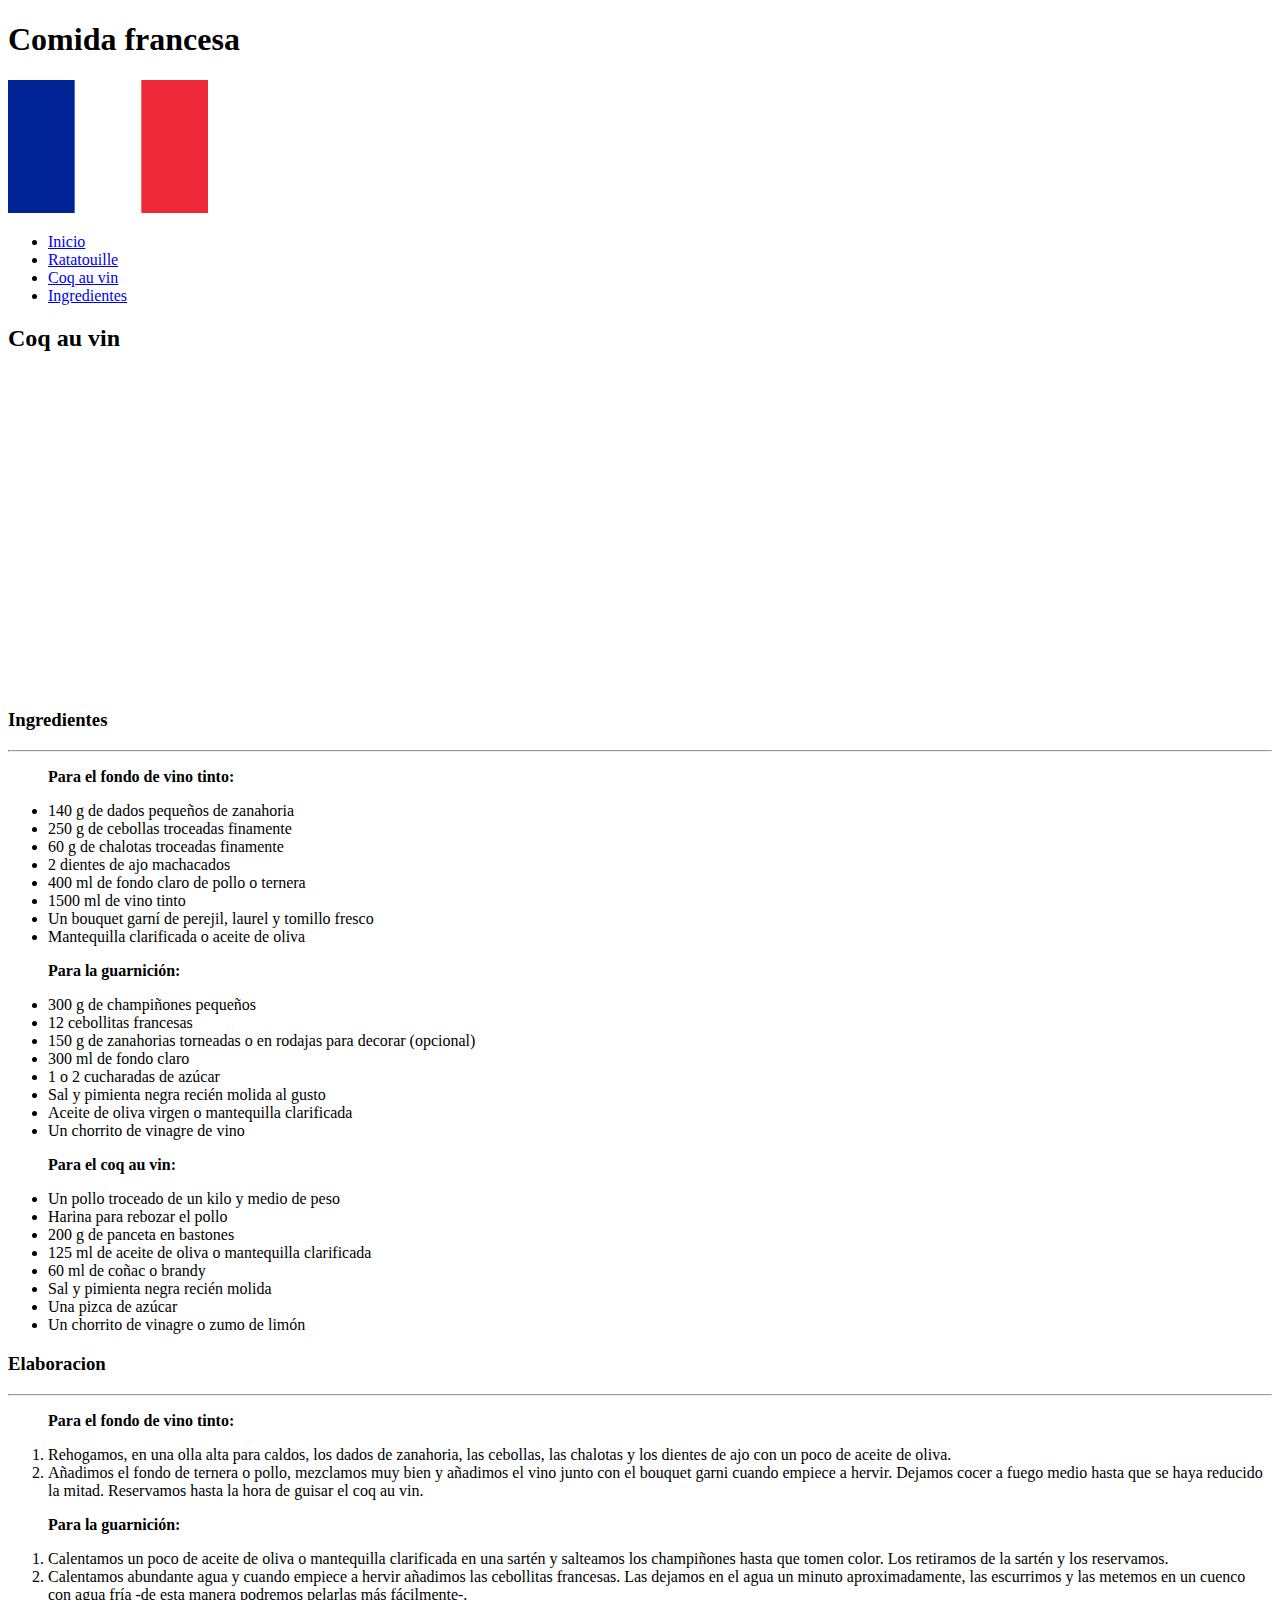
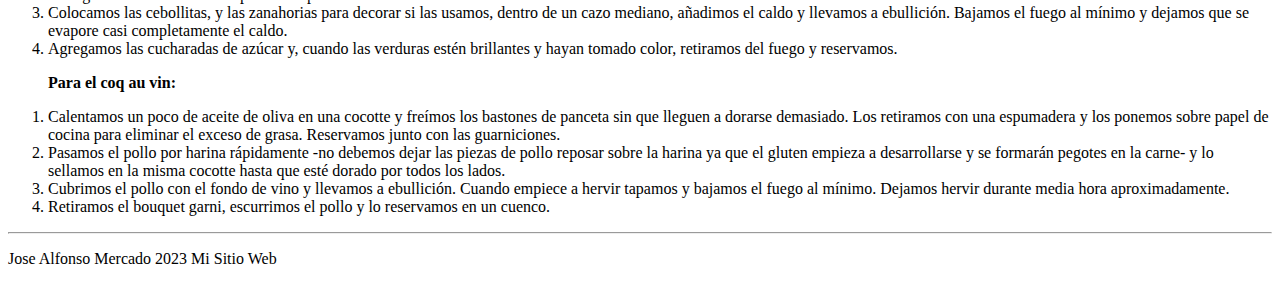
==== src/Coq_au_vin.html @ 152d6850 "Agregando archivos necesarios" ====
<!DOCTYPE html>
<html>
<head>
    <meta charset="UTF-8">
    <meta name="viewport" content="width=device-width, initial-scale=1.0">
    <title>Comida frencesa</title>
</head>
<body>
    <header>
        <h1>Comida francesa</h1>
        <img src="../img/bandera.png" alt="Bandera de Francia">
        <nav>
            <ul>
                <li><a href="../index.html">Inicio</a></li>
                <li><a href="ratatouille.html">Ratatouille</a></li>
                <li><a href="Coq_au_vin.html">Coq au vin</a></li>
                <li><a href="#ingredientes">Ingredientes</a></li>
            </ul>
        </nav>
    </header>
    
    <main>
        <h2>Coq au vin</h2>
        <iframe 
        width="560" 
        height="315" 
        src="https://www.youtube.com/embed/hJswLfXL_GA?si=GSFsA9NvV0Jy1bdf" 
        title="YouTube video player" 
        frameborder="0" 
        allow="accelerometer; autoplay; clipboard-write; encrypted-media; gyroscope; picture-in-picture; web-share" 
        allowfullscreen>
    </iframe>
    <h3 id="ingredientes">Ingredientes</h3>
    <hr>
    <ul>
        <p><b>Para el fondo de vino tinto:</b></p>
        <li>140 g de dados pequeños de zanahoria</li>
        <li>250 g de cebollas troceadas finamente</li>
        <li>60 g de chalotas troceadas finamente</li>
        <li>2 dientes de ajo machacados</li>
        <li>400 ml de fondo claro de pollo o ternera</li>
        <li>1500 ml de vino tinto</li>
        <li>Un bouquet garní de perejil, laurel y tomillo fresco</li>
        <li>Mantequilla clarificada o aceite de oliva</li>
    </ul>
    <ul>
        <p><b>Para la guarnición:</b></p>
        <li>300 g de champiñones pequeños</li>
        <li>12 cebollitas francesas</li>
        <li>150 g de zanahorias torneadas o en rodajas para decorar (opcional)</li>
        <li>300 ml de fondo claro</li>
        <li>1 o 2 cucharadas de azúcar</li>
        <li>Sal y pimienta negra recién molida al gusto</li>
        <li>Aceite de oliva virgen o mantequilla clarificada</li>
        <li>Un chorrito de vinagre de vino</li>
    </ul>
    <ul>
        <p><b>Para el coq au vin:</b></p>
        <li>Un pollo troceado de un kilo y medio de peso</li>
        <li>Harina para rebozar el pollo</li>
        <li>200 g de panceta en bastones</li>
        <li>125 ml de aceite de oliva o mantequilla clarificada</li>
        <li>60 ml de coñac o brandy</li>
        <li>Sal y pimienta negra recién molida</li>
        <li>Una pizca de azúcar</li>
        <li>Un chorrito de vinagre o zumo de limón</li>
    </ul>
    <h3>Elaboracion</h3>
    <hr>
    <ol>
        <p><b>Para el fondo de vino tinto:</b></p>
        <li>Rehogamos, en una olla alta para caldos, los dados de zanahoria, las cebollas, las chalotas y los dientes de ajo con un poco de aceite de oliva.</li>
        <li>Añadimos el fondo de ternera o pollo, mezclamos muy bien y añadimos el vino junto con el bouquet garni cuando empiece a hervir. Dejamos cocer a fuego medio hasta que se haya reducido la mitad. Reservamos hasta la hora de guisar el coq au vin.</li>
    </ol>
    <ol>
        <p><b>Para la guarnición:</b></p>
        <li>Calentamos un poco de aceite de oliva o mantequilla clarificada en una sartén y salteamos los champiñones hasta que tomen color. Los retiramos de la sartén y los reservamos.</li>
        <li>Calentamos abundante agua y cuando empiece a hervir añadimos las cebollitas francesas. Las dejamos en el agua un minuto aproximadamente, las escurrimos y las metemos en un cuenco con agua fría -de esta manera podremos pelarlas más fácilmente-.</li>
        <li>Colocamos las cebollitas, y las zanahorias para decorar si las usamos, dentro de un cazo mediano, añadimos el caldo y llevamos a ebullición. Bajamos el fuego al mínimo y dejamos que se evapore casi completamente el caldo.</li>
        <li>Agregamos las cucharadas de azúcar y, cuando las verduras estén brillantes y hayan tomado color, retiramos del fuego y reservamos.</li>
    </ol>
    <ol>
        <p><b>Para el coq au vin:</b></p>
        <li>Calentamos un poco de aceite de oliva en una cocotte y freímos los bastones de panceta sin que lleguen a dorarse demasiado. Los retiramos con una espumadera y los ponemos sobre papel de cocina para eliminar el exceso de grasa. Reservamos junto con las guarniciones.</li>
        <li>Pasamos el pollo por harina rápidamente -no debemos dejar las piezas de pollo reposar sobre la harina ya que el gluten empieza a desarrollarse y se formarán pegotes en la carne- y lo sellamos en la misma cocotte hasta que esté dorado por todos los lados. </li>
        <li>Cubrimos el pollo con el fondo de vino y llevamos a ebullición. Cuando empiece a hervir tapamos y bajamos el fuego al mínimo. Dejamos hervir durante media hora aproximadamente.</li>
        <li>Retiramos el bouquet garni, escurrimos el pollo y lo reservamos en un cuenco.</li>
    </ol>
    </main>
    <hr>
    <footer>
        <p>Jose Alfonso Mercado 2023 Mi Sitio Web</p>
    </footer>
</body>
</html>
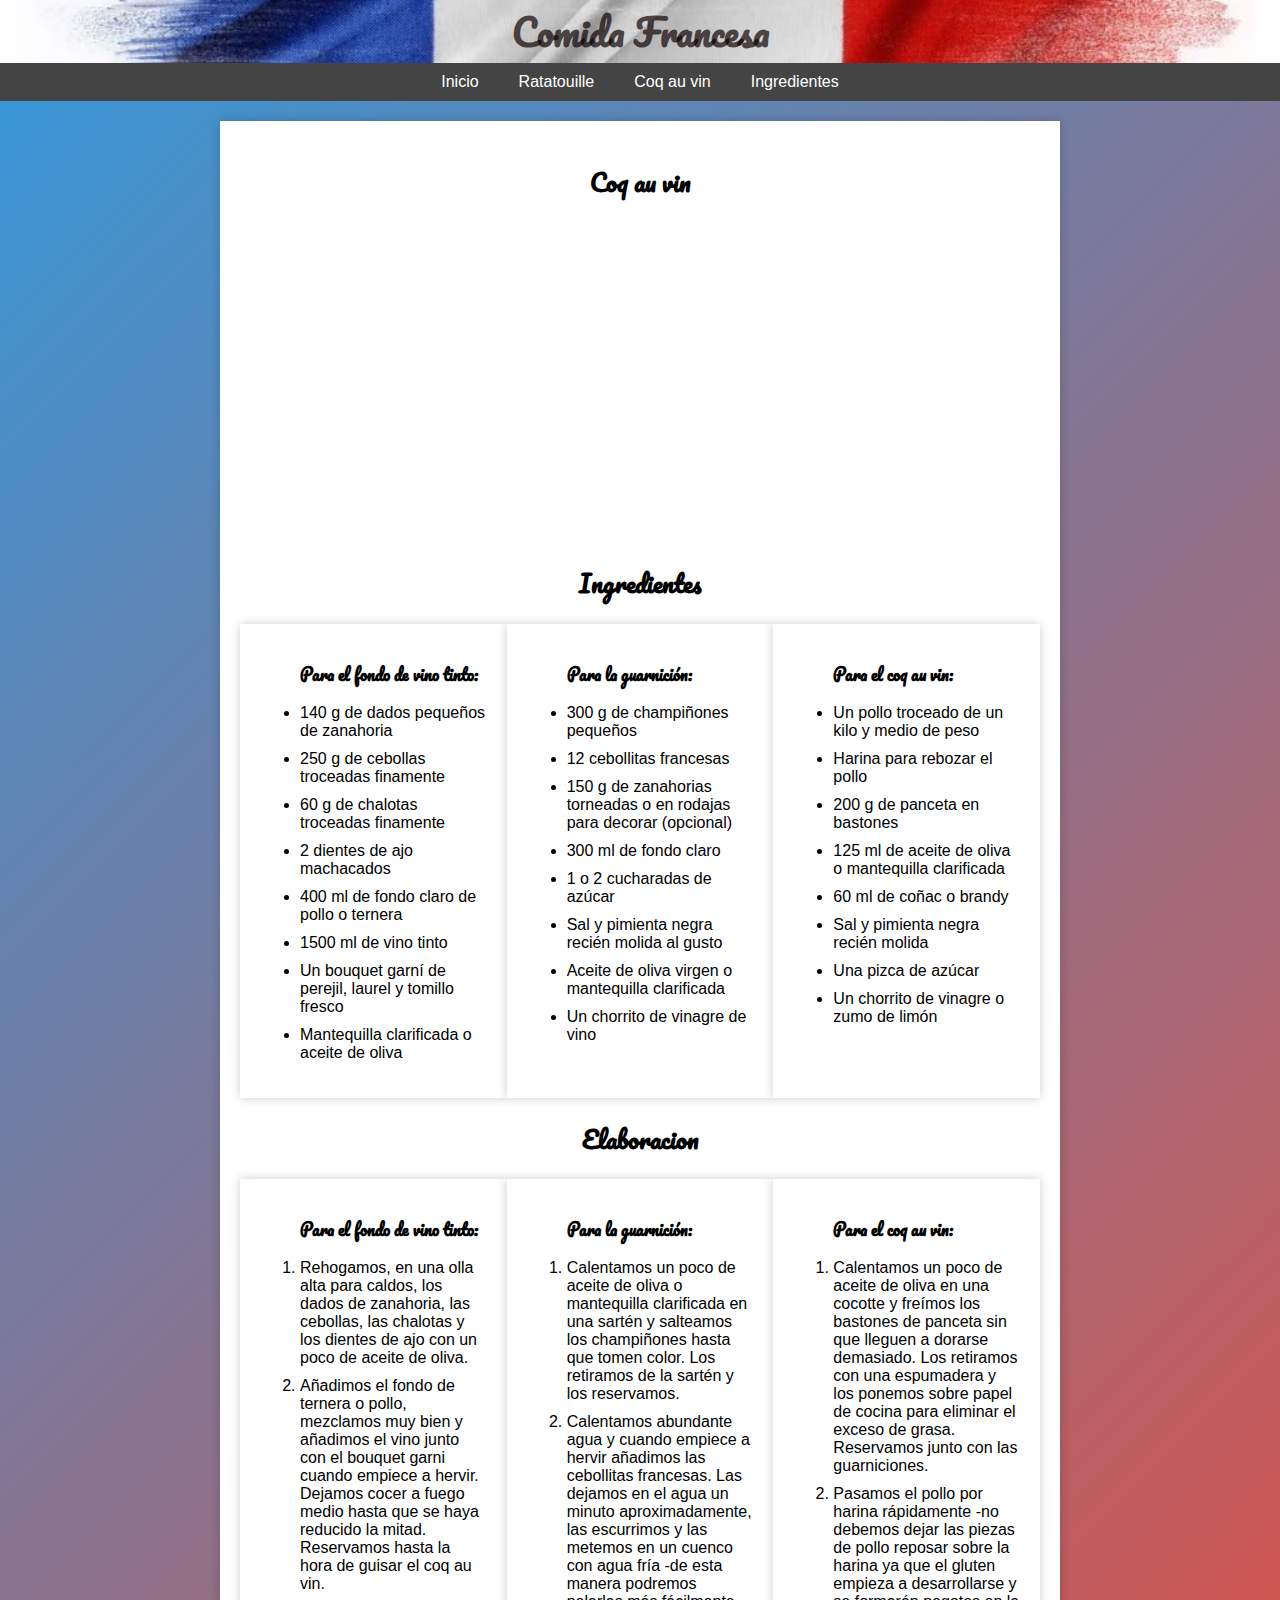
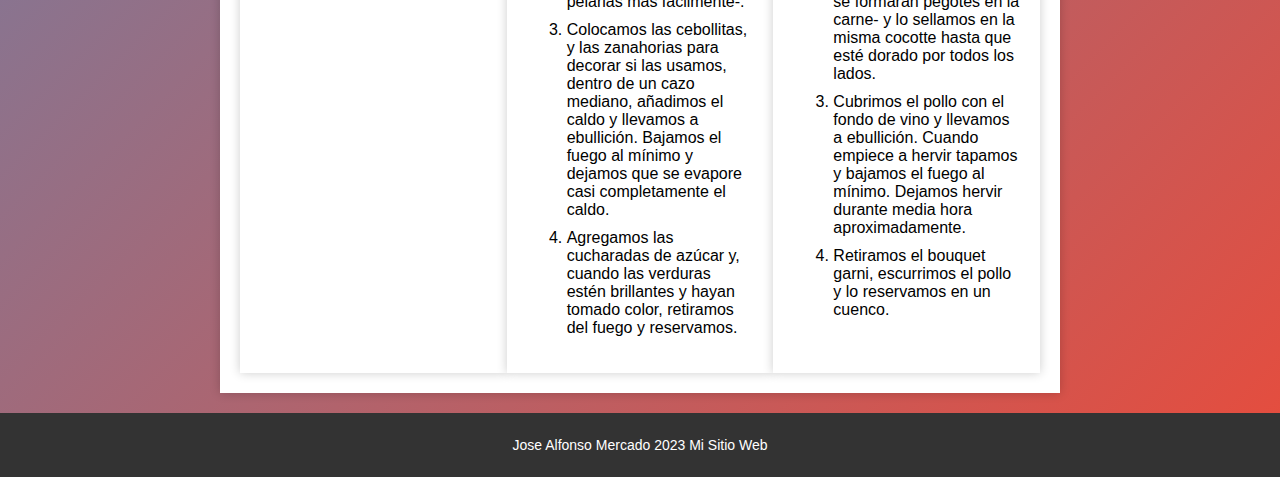
==== commit 7bf61772: "Agregando caracteristicas nuevas al CSS de las paginas de platos" ====
--- a/src/Coq_au_vin.html
+++ b/src/Coq_au_vin.html
@@ -3,13 +3,14 @@
 <head>
     <meta charset="UTF-8">
     <meta name="viewport" content="width=device-width, initial-scale=1.0">
-    <title>Comida frencesa</title>
+    <link rel="stylesheet" href="style.css">
+    <link href="https://fonts.googleapis.com/css?family=Pacifico&display=swap" rel="stylesheet">
+    <title>Apetite</title>
 </head>
 <body>
-    <header>
-        <h1>Comida francesa</h1>
-        <img src="../img/bandera.png" alt="Bandera de Francia">
-        <nav>
+    <header class="encabezado">
+        <h1>Comida Francesa</h1>
+        <nav class="navegador">
             <ul>
                 <li><a href="../index.html">Inicio</a></li>
                 <li><a href="ratatouille.html">Ratatouille</a></li>
@@ -19,9 +20,9 @@
         </nav>
     </header>
     
-    <main>
+    <main class="informacion">
         <h2>Coq au vin</h2>
-        <iframe 
+        <iframe class="video_plato"
         width="560" 
         height="315" 
         src="https://www.youtube.com/embed/hJswLfXL_GA?si=GSFsA9NvV0Jy1bdf" 
@@ -30,65 +31,78 @@
         allow="accelerometer; autoplay; clipboard-write; encrypted-media; gyroscope; picture-in-picture; web-share" 
         allowfullscreen>
     </iframe>
-    <h3 id="ingredientes">Ingredientes</h3>
-    <hr>
-    <ul>
-        <p><b>Para el fondo de vino tinto:</b></p>
-        <li>140 g de dados pequeños de zanahoria</li>
-        <li>250 g de cebollas troceadas finamente</li>
-        <li>60 g de chalotas troceadas finamente</li>
-        <li>2 dientes de ajo machacados</li>
-        <li>400 ml de fondo claro de pollo o ternera</li>
-        <li>1500 ml de vino tinto</li>
-        <li>Un bouquet garní de perejil, laurel y tomillo fresco</li>
-        <li>Mantequilla clarificada o aceite de oliva</li>
-    </ul>
-    <ul>
-        <p><b>Para la guarnición:</b></p>
-        <li>300 g de champiñones pequeños</li>
-        <li>12 cebollitas francesas</li>
-        <li>150 g de zanahorias torneadas o en rodajas para decorar (opcional)</li>
-        <li>300 ml de fondo claro</li>
-        <li>1 o 2 cucharadas de azúcar</li>
-        <li>Sal y pimienta negra recién molida al gusto</li>
-        <li>Aceite de oliva virgen o mantequilla clarificada</li>
-        <li>Un chorrito de vinagre de vino</li>
-    </ul>
-    <ul>
-        <p><b>Para el coq au vin:</b></p>
-        <li>Un pollo troceado de un kilo y medio de peso</li>
-        <li>Harina para rebozar el pollo</li>
-        <li>200 g de panceta en bastones</li>
-        <li>125 ml de aceite de oliva o mantequilla clarificada</li>
-        <li>60 ml de coñac o brandy</li>
-        <li>Sal y pimienta negra recién molida</li>
-        <li>Una pizca de azúcar</li>
-        <li>Un chorrito de vinagre o zumo de limón</li>
-    </ul>
-    <h3>Elaboracion</h3>
-    <hr>
-    <ol>
-        <p><b>Para el fondo de vino tinto:</b></p>
-        <li>Rehogamos, en una olla alta para caldos, los dados de zanahoria, las cebollas, las chalotas y los dientes de ajo con un poco de aceite de oliva.</li>
-        <li>Añadimos el fondo de ternera o pollo, mezclamos muy bien y añadimos el vino junto con el bouquet garni cuando empiece a hervir. Dejamos cocer a fuego medio hasta que se haya reducido la mitad. Reservamos hasta la hora de guisar el coq au vin.</li>
-    </ol>
-    <ol>
-        <p><b>Para la guarnición:</b></p>
-        <li>Calentamos un poco de aceite de oliva o mantequilla clarificada en una sartén y salteamos los champiñones hasta que tomen color. Los retiramos de la sartén y los reservamos.</li>
-        <li>Calentamos abundante agua y cuando empiece a hervir añadimos las cebollitas francesas. Las dejamos en el agua un minuto aproximadamente, las escurrimos y las metemos en un cuenco con agua fría -de esta manera podremos pelarlas más fácilmente-.</li>
-        <li>Colocamos las cebollitas, y las zanahorias para decorar si las usamos, dentro de un cazo mediano, añadimos el caldo y llevamos a ebullición. Bajamos el fuego al mínimo y dejamos que se evapore casi completamente el caldo.</li>
-        <li>Agregamos las cucharadas de azúcar y, cuando las verduras estén brillantes y hayan tomado color, retiramos del fuego y reservamos.</li>
-    </ol>
-    <ol>
-        <p><b>Para el coq au vin:</b></p>
-        <li>Calentamos un poco de aceite de oliva en una cocotte y freímos los bastones de panceta sin que lleguen a dorarse demasiado. Los retiramos con una espumadera y los ponemos sobre papel de cocina para eliminar el exceso de grasa. Reservamos junto con las guarniciones.</li>
-        <li>Pasamos el pollo por harina rápidamente -no debemos dejar las piezas de pollo reposar sobre la harina ya que el gluten empieza a desarrollarse y se formarán pegotes en la carne- y lo sellamos en la misma cocotte hasta que esté dorado por todos los lados. </li>
-        <li>Cubrimos el pollo con el fondo de vino y llevamos a ebullición. Cuando empiece a hervir tapamos y bajamos el fuego al mínimo. Dejamos hervir durante media hora aproximadamente.</li>
-        <li>Retiramos el bouquet garni, escurrimos el pollo y lo reservamos en un cuenco.</li>
-    </ol>
+    <h2 id="ingredientes">Ingredientes</h2>
+    <section class="descripciones">
+        <article>
+            <ul>
+                <p><b>Para el fondo de vino tinto:</b></p>
+                <li>140 g de dados pequeños de zanahoria</li>
+                <li>250 g de cebollas troceadas finamente</li>
+                <li>60 g de chalotas troceadas finamente</li>
+                <li>2 dientes de ajo machacados</li>
+                <li>400 ml de fondo claro de pollo o ternera</li>
+                <li>1500 ml de vino tinto</li>
+                <li>Un bouquet garní de perejil, laurel y tomillo fresco</li>
+                <li>Mantequilla clarificada o aceite de oliva</li>
+            </ul>
+        </article>
+        <article>
+            <ul>
+                <p><b>Para la guarnición:</b></p>
+                <li>300 g de champiñones pequeños</li>
+                <li>12 cebollitas francesas</li>
+                <li>150 g de zanahorias torneadas o en rodajas para decorar (opcional)</li>
+                <li>300 ml de fondo claro</li>
+                <li>1 o 2 cucharadas de azúcar</li>
+                <li>Sal y pimienta negra recién molida al gusto</li>
+                <li>Aceite de oliva virgen o mantequilla clarificada</li>
+                <li>Un chorrito de vinagre de vino</li>
+            </ul>
+        </article>
+        <article>
+            <ul>
+                <p><b>Para el coq au vin:</b></p>
+                <li>Un pollo troceado de un kilo y medio de peso</li>
+                <li>Harina para rebozar el pollo</li>
+                <li>200 g de panceta en bastones</li>
+                <li>125 ml de aceite de oliva o mantequilla clarificada</li>
+                <li>60 ml de coñac o brandy</li>
+                <li>Sal y pimienta negra recién molida</li>
+                <li>Una pizca de azúcar</li>
+                <li>Un chorrito de vinagre o zumo de limón</li>
+            </ul>
+        </article>
+    </section>
+    <h2>Elaboracion</h2>
+    <section class="descripciones">
+        <article>
+            <ol>
+                <p><b>Para el fondo de vino tinto:</b></p>
+                <li>Rehogamos, en una olla alta para caldos, los dados de zanahoria, las cebollas, las chalotas y los dientes de ajo con un poco de aceite de oliva.</li>
+                <li>Añadimos el fondo de ternera o pollo, mezclamos muy bien y añadimos el vino junto con el bouquet garni cuando empiece a hervir. Dejamos cocer a fuego medio hasta que se haya reducido la mitad. Reservamos hasta la hora de guisar el coq au vin.</li>
+            </ol>
+        </article>
+        <article>
+            <ol>
+                <p><b>Para la guarnición:</b></p>
+                <li>Calentamos un poco de aceite de oliva o mantequilla clarificada en una sartén y salteamos los champiñones hasta que tomen color. Los retiramos de la sartén y los reservamos.</li>
+                <li>Calentamos abundante agua y cuando empiece a hervir añadimos las cebollitas francesas. Las dejamos en el agua un minuto aproximadamente, las escurrimos y las metemos en un cuenco con agua fría -de esta manera podremos pelarlas más fácilmente-.</li>
+                <li>Colocamos las cebollitas, y las zanahorias para decorar si las usamos, dentro de un cazo mediano, añadimos el caldo y llevamos a ebullición. Bajamos el fuego al mínimo y dejamos que se evapore casi completamente el caldo.</li>
+                <li>Agregamos las cucharadas de azúcar y, cuando las verduras estén brillantes y hayan tomado color, retiramos del fuego y reservamos.</li>
+            </ol>
+        </article>
+        <article>
+            <ol>
+                <p><b>Para el coq au vin:</b></p>
+                <li>Calentamos un poco de aceite de oliva en una cocotte y freímos los bastones de panceta sin que lleguen a dorarse demasiado. Los retiramos con una espumadera y los ponemos sobre papel de cocina para eliminar el exceso de grasa. Reservamos junto con las guarniciones.</li>
+                <li>Pasamos el pollo por harina rápidamente -no debemos dejar las piezas de pollo reposar sobre la harina ya que el gluten empieza a desarrollarse y se formarán pegotes en la carne- y lo sellamos en la misma cocotte hasta que esté dorado por todos los lados. </li>
+                <li>Cubrimos el pollo con el fondo de vino y llevamos a ebullición. Cuando empiece a hervir tapamos y bajamos el fuego al mínimo. Dejamos hervir durante media hora aproximadamente.</li>
+                <li>Retiramos el bouquet garni, escurrimos el pollo y lo reservamos en un cuenco.</li>
+            </ol>
+        </article>
+    </section>
     </main>
-    <hr>
-    <footer>
+    <footer class="pie_pagina">
         <p>Jose Alfonso Mercado 2023 Mi Sitio Web</p>
     </footer>
 </body>
--- a/src/style.css
+++ b/src/style.css
@@ -0,0 +1,144 @@
+/* Estilo para el cuerpo de la página */
+body {
+    font-family: Arial, sans-serif;
+    background: linear-gradient(135deg, #3498db, #e74c3c);
+    margin: 0;
+    padding: 0;
+}
+
+.encabezado {
+    background-image: url('../img/francia.jpg');
+    background-size: cover;
+    background-repeat: no-repeat;
+    background-position: center center;
+    text-align: center;
+}
+
+.encabezado h1 {
+    font-family: 'Pacifico';
+    color: rgba(14, 2, 3, 0.7);
+    font-size: 36px;
+    margin: 0;
+    cursor: default;
+}
+
+/* Estilo para la barra de navegación */
+.navegador ul {
+    list-style: none;
+    padding: 0;
+    margin: 0;
+    display: flex;
+    justify-content: center;
+    background-color: #444;
+}
+
+.navegador li a {
+    display: block;
+    padding: 10px 20px;
+    text-decoration: none;
+    color: #fff;
+}
+
+.navegador li a:hover {
+    background-color: #555;
+}
+
+/* Estilo para el contenido principal */
+.informacion {
+    max-width: 800px;
+    margin: 20px auto;
+    padding: 20px;
+    background-color: #fff;
+    box-shadow: 0 0 10px rgba(0, 0, 0, 0.2);
+}
+
+.informacion h2 {
+    text-align: center;
+    font-family: 'Pacifico';
+    font-size: 24px;
+}
+
+.informacion b {
+    font-family: 'Pacifico';
+}
+
+.introducción p {
+    font-size: 16px;
+    line-height: 1.5;
+}
+
+.introducción ul {
+    margin-left: 20px;
+}
+
+.introducción li {
+    font-size: 16px;
+    line-height: 1.5;
+}
+
+/* Estilo para los artículos de platos típicos */
+.platos_tipicos {
+    display: flex;
+    justify-content: space-between;
+    margin-top: 20px;
+}
+
+.platos_tipicos article {
+    flex-basis: calc(50%);
+    background-color: #fff;
+    box-shadow: 0 0 10px rgba(0, 0, 0, 0.2);
+    padding: 20px;
+}
+  
+.platos_tipicos h3 {
+    font-family: 'Pacifico';
+    color: tomato;
+    text-align: center;
+    font-size: 20px;
+    margin: 0;
+}
+
+.platos_tipicos p {
+    font-size: 16px;
+    line-height: 1.5;
+}
+
+.platos_tipicos img {
+    max-width: 100%;
+    height: auto;
+}
+
+/*-------------------------------------------------------------------------------------------------*/
+                                            /*Coq_au_vin*/
+/*-------------------------------------------------------------------------------------------------*/
+.descripciones {
+    display: flex;
+    justify-content: space-between;
+}
+
+.descripciones li {
+    margin-top: 10px;
+}
+
+.descripciones article {
+    flex-basis: calc(50%);
+    background-color: #fff;
+    box-shadow: 0 0 10px rgba(0, 0, 0, 0.2);
+    padding: 20px;
+}
+/*-------------------------------------------------------------------------------------------------*/
+                                            /*Coq_au_vin*/
+/*-------------------------------------------------------------------------------------------------*/
+
+.video_plato {
+    width: 100%;
+}
+
+/* Estilo para el pie de página */
+.pie_pagina {
+    background-color: #333;
+    color: #fff;
+    text-align: center;
+    padding: 10px 0;
+    font-size: 14px;
+}